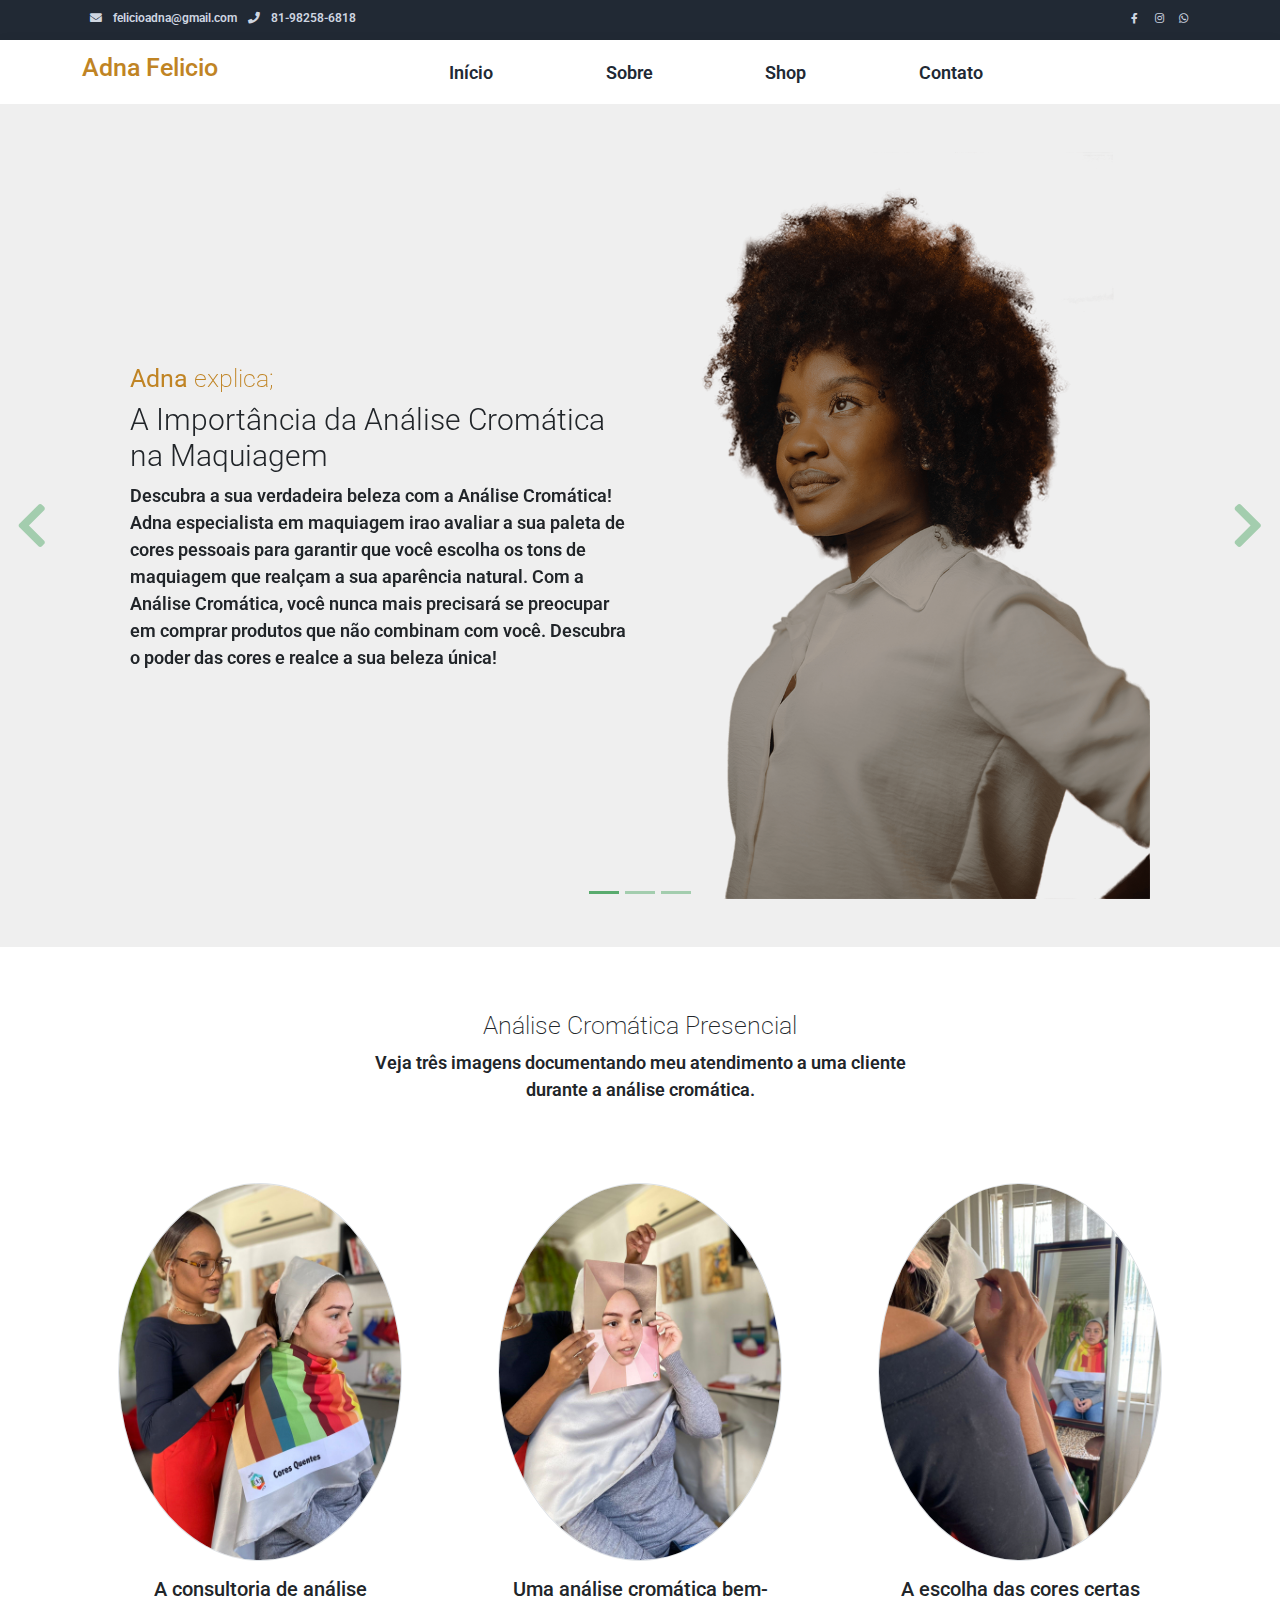
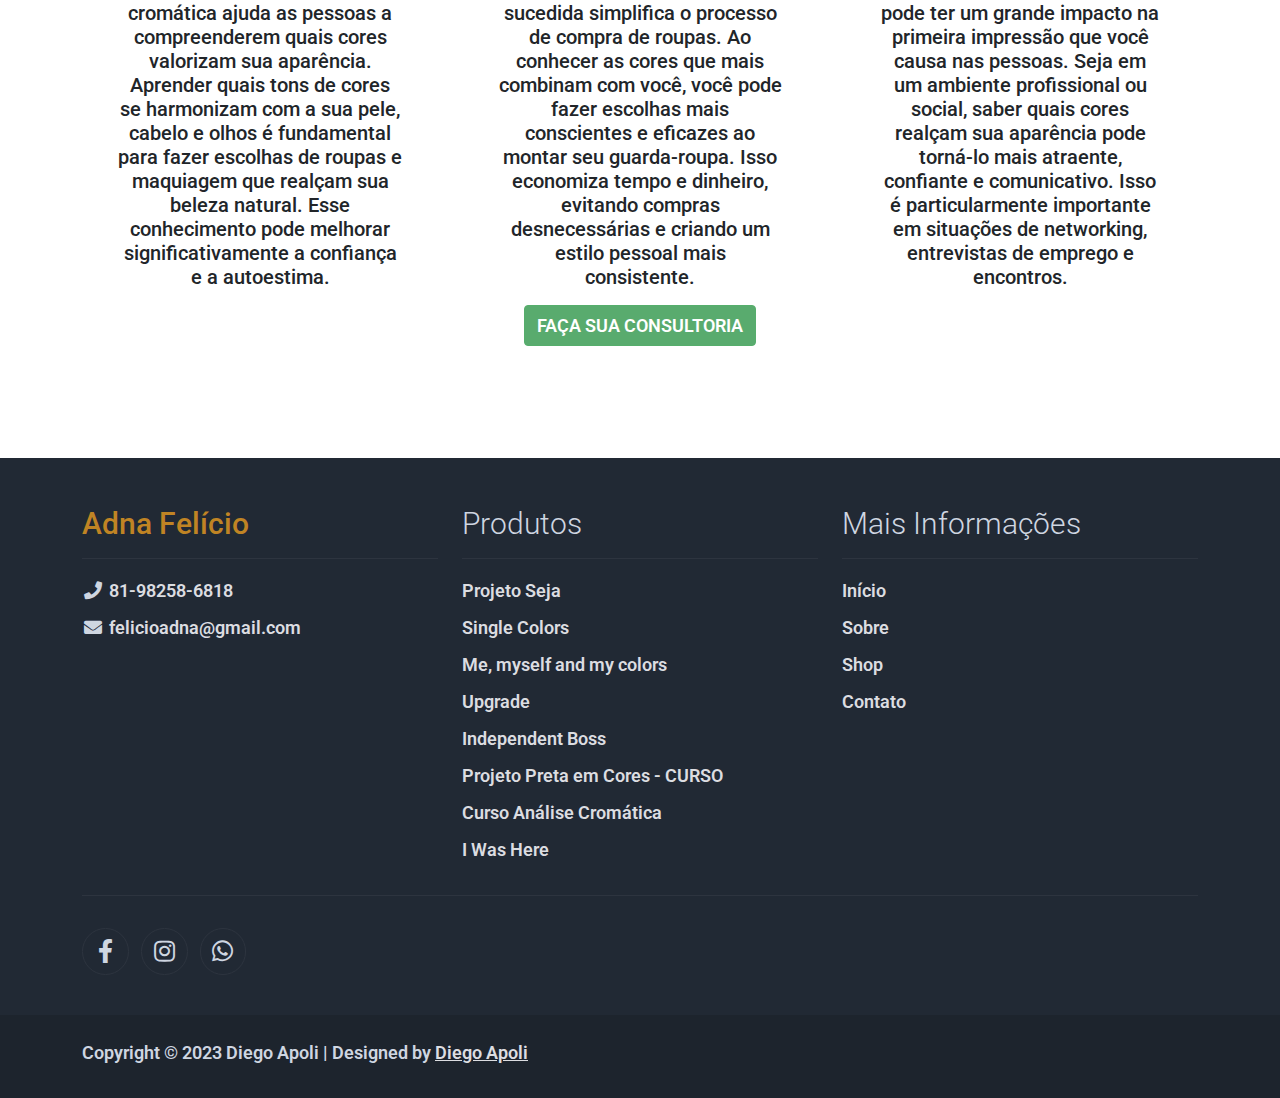
==== adnafinal2000/index.html @ 1d319ee3 "Add files via upload" ====
<!DOCTYPE html>
<html lang="Br-pt">

<head>
    <title>Estilo e Cores - Consultoria</title>
    <meta charset="utf-8">
    <meta name="viewport" content="width=device-width, initial-scale=1">

    <link rel="shortcut icon" type="image/x-icon" href="assets/img/Análise Cromática On-line Pocket interno.jpg">


    <link rel="stylesheet" href="assets/css/bootstrap.min.css">
    <link rel="stylesheet" href="assets/css/templatemo.css">
    <link rel="stylesheet" href="assets/css/custom.css">

    <!-- Load fonts style after rendering the layout styles -->
    <link rel="stylesheet"
        href="https://fonts.googleapis.com/css2?family=Roboto:wght@100;200;300;400;500;700;900&display=swap">
    <link rel="stylesheet" href="assets/css/fontawesome.min.css">
    <!--


-->
</head>

<body>
    <!-- Start Top Nav -->
    <nav class="navbar navbar-expand-lg bg-dark navbar-light d-none d-lg-block" id="templatemo_nav_top">
        <div class="container text-light">
            <div class="w-100 d-flex justify-content-between">
                <div>
                    <i class="fa fa-envelope mx-2"></i>
                    <a class="navbar-sm-brand text-light text-decoration-none"
                        href="mailto: felicioadna@gmail.com">felicioadna@gmail.com</a>
                    <i class="fa fa-phone mx-2"></i>
                    <a class="navbar-sm-brand text-light text-decoration-none" href="https://wa.me/5581982586818"
                        target="_blank">81-98258-6818</a>
                </div>
                <div>
                    <a class="text-light" href="https://www.facebook.com/felicioadna" target="_blank" rel="sponsored"><i
                            class="fab fa-facebook-f fa-sm fa-fw me-2"></i></a>
                    <a class="text-light" href="https://www.instagram.com/adfelicio/" target="_blank"><i
                            class="fab fa-instagram fa-sm fa-fw me-2"></i></a>
                    <a class="text-light" href="https://wa.me/5581982586818" target="_blank"><i
                            class="fab fa-whatsapp fa-sm fa-fw me-2"></i></a>
                </div>
            </div>
        </div>
    </nav>
    <!-- Close Top Nav -->


    <!-- Header -->
    <nav class="navbar navbar-expand-lg navbar-light shadow">
        <div class="container d-flex justify-content-between align-items-center">

            <a class="navbar-brand text-success logo h1 align-self-center" href="index.html">
                Adna Felicio
            </a>

            <button class="navbar-toggler border-0" type="button" data-bs-toggle="collapse"
                data-bs-target="#templatemo_main_nav" aria-controls="navbarSupportedContent" aria-expanded="false"
                aria-label="Toggle navigation">
                <span class="navbar-toggler-icon"></span>
            </button>

            <div class="align-self-center collapse navbar-collapse flex-fill  d-lg-flex justify-content-lg-between"
                id="templatemo_main_nav">
                <div class="flex-fill">
                    <ul class="nav navbar-nav d-flex justify-content-between mx-lg-auto">
                        <li class="nav-item">
                            <a class="nav-link" href="index.html">Início</a>
                        </li>
                        <li class="nav-item">
                            <a class="nav-link" href="about.html">Sobre</a>
                        </li>
                        <li class="nav-item">
                            <a class="nav-link" href="shop.html">Shop</a>
                        </li>
                        <li class="nav-item">
                            <a class="nav-link" href="contact.html">Contato</a>
                        </li>
                    </ul>
                </div>
          
                    </a>

                    </a>
                </div>
            </div>

        </div>
    </nav>
    <!-- Close Header -->

    <!-- Modal -->
    
                    </button>
                </div>
            </form>
        </div>
    </div>



    <!-- Start Banner Hero -->
    <div id="template-mo-zay-hero-carousel" class="carousel slide" data-bs-ride="carousel">
        <ol class="carousel-indicators">
            <li data-bs-target="#template-mo-zay-hero-carousel" data-bs-slide-to="0" class="active"></li>
            <li data-bs-target="#template-mo-zay-hero-carousel" data-bs-slide-to="1"></li>
            <li data-bs-target="#template-mo-zay-hero-carousel" data-bs-slide-to="2"></li>
        </ol>
        <div class="carousel-inner">
            <div class="carousel-item active">
                <div class="container">
                    <div class="row p-5">
                        <div class="mx-auto col-md-8 col-lg-6 order-lg-last">
                            <img class="img-fluid" src="./assets/img/banner01.png" alt="">
                        </div>
                        <div class="col-lg-6 mb-0 d-flex align-items-center">
                            <div class="text-align-left align-self-center">
                                <h1 class="h1 text-success"><b>Adna</b> explica;</h1>
                                <h3 class="h2">A Importância da Análise Cromática na Maquiagem</h3>
                                <p>
                                    Descubra a sua verdadeira beleza com a Análise Cromática! Adna especialista em
                                    maquiagem irao avaliar a
                                    sua paleta de cores pessoais para garantir que você escolha os tons de
                                    maquiagem que realçam a sua aparência natural. Com a Análise Cromática,
                                    você nunca mais precisará se preocupar em comprar produtos que não combinam com
                                    você.
                                    Descubra o poder das cores e realce a sua beleza única!
                                </p>
                            </div>
                        </div>
                    </div>
                </div>
            </div>
            <div class="carousel-item">
                <div class="container">
                    <div class="row p-5">
                        <div class="mx-auto col-md-8 col-lg-6 order-lg-last">
                            <img class="img-fluid" src="./assets/img/banner02.png" alt="">
                        </div>
                        <div class="col-lg-6 mb-0 d-flex align-items-center">
                            <div class="text-align-left">
                                <h1 class="h1"></h1>
                                <h3 class="h2">Seu estilo pessoal é a linguagem silenciosa que você usa para contar ao
                                    mundo quem você é, sem dizer uma palavra</h3>
                                <p>
                                    O estilo pessoal é uma parte importante da nossa identidade. Ele pode nos ajudar a
                                    nos sentirmos confiantes, expressivos e conectados com quem somos.
                                    Se você está procurando melhorar seu estilo pessoal, mas não sabe por onde começar,
                                    uma consultoria pode ser uma ótima opção.
                                </p>
                            </div>
                        </div>
                    </div>
                </div>
            </div>
            <div class="carousel-item">
                <div class="container">
                    <div class="row p-5">
                        <div class="mx-auto col-md-8 col-lg-6 order-lg-last">
                            <img class="img-fluid" src="./assets/img/banner03.png" alt="">
                        </div>
                        <div class="col-lg-6 mb-0 d-flex align-items-center">
                            <div class="text-align-left">
                                <h1 class="h1"></h1>
                                <h3 class="h2">Descubra Sua Paleta de Cores Pessoais com a Análise Cromática</h3>
                                <p>
                                    A Análise Cromática é a chave para desbloquear a sua verdadeira beleza! Nossos
                                    profissionais de beleza estão prontos para ajudá-la a identificar as cores que
                                    realçam a sua aparência única.
                                    Com a Análise Cromática, você terá confiança para escolher os tons certos de
                                    maquiagem, roupas e acessórios que combinam perfeitamente com você.
                                    Transforme a maneira como você se vê e se apresenta ao mundo com a Análise
                                    Cromática.
                                </p>
                            </div>
                        </div>
                    </div>
                </div>
            </div>
        </div>

        <a class="carousel-control-prev text-decoration-none w-auto ps-3" href="#template-mo-zay-hero-carousel"
            role="button" data-bs-slide="prev">
            <i class="fas fa-chevron-left"></i>
        </a>
        <a class="carousel-control-next text-decoration-none w-auto pe-3" href="#template-mo-zay-hero-carousel"
            role="button" data-bs-slide="next">
            <i class="fas fa-chevron-right"></i>
        </a>
    </div>
    <!-- End Banner Hero -->


    <!-- Start Categories of The Month -->
    <section class="container py-5">
        <div class="row text-center pt-3">
            <div class="col-lg-6 m-auto">
                <h1 class="h1">Análise Cromática Presencial</h1>
                <p>
                    Veja três imagens documentando meu atendimento a uma cliente durante a análise cromática.
                </p>
            </div>
        </div>
        <div class="row">
            <div class="col-12 col-md-4 p-5 mt-3">
                <a href="#"><img src="./assets/img/cliente01.jpg" class="rounded-circle img-fluid border"></a>
                <h5 class="text-center mt-3 mb-3">A consultoria de análise cromática ajuda as pessoas a compreenderem
                    quais cores valorizam sua aparência.
                    Aprender quais tons de cores se harmonizam com a sua pele, cabelo e olhos é fundamental para fazer
                    escolhas de roupas e maquiagem que realçam sua beleza natural.
                    Esse conhecimento pode melhorar significativamente a confiança e a autoestima.</h5>
                <p class="text-center"><a class="btn btn-succes"></a></p>
            </div>
            <div class="col-12 col-md-4 p-5 mt-3">
                <a href="#"><img src="./assets/img/cliente02.jpg" class="rounded-circle img-fluid border"></a>
                <h2 class="h5 text-center mt-3 mb-3">Uma análise cromática bem-sucedida simplifica o processo de compra
                    de roupas. Ao conhecer as cores que mais combinam com você,
                    você pode fazer escolhas mais conscientes e eficazes ao montar seu guarda-roupa.
                    Isso economiza tempo e dinheiro, evitando compras desnecessárias e criando um estilo pessoal mais
                    consistente.</h2>
                <p class="text-center"><a class="btn btn-success" href="https://wa.me/5581982586818"
                        target="_blank">FAÇA SUA CONSULTORIA</a></p>
            </div>
            <div class="col-12 col-md-4 p-5 mt-3">
                <a href="#"><img src="./assets/img/cliente03.jpg" class="rounded-circle img-fluid border"></a>
                <h2 class="h5 text-center mt-3 mb-3">A escolha das cores certas pode ter um grande impacto na primeira
                    impressão que você causa nas pessoas. Seja em um ambiente profissional ou social,
                    saber quais cores realçam sua aparência pode torná-lo mais atraente,
                    confiante e comunicativo. Isso é particularmente importante em situações de networking, entrevistas
                    de emprego e encontros.</h2>
                <p class="text-center"><a class="btn btn-succes"></a></p>
            </div>
        </div>
    </section>
    <!-- End Categories of The Month -->


    <!-- Start Featured Product -->

    <!-- End Featured Product -->


    <!-- Start Footer -->
    <footer class="bg-dark" id="tempaltemo_footer">
        <div class="container">
            <div class="row">

                <div class="col-md-4 pt-5">
                    <h2 class="h2 text-success border-bottom pb-3 border-light logo">Adna Felício</h2>
                    <ul class="list-unstyled text-light footer-link-list">
                        <li>
                            <i class="fa fa-phone fa-fw"></i>
                            <a class="text-decoration-none" href="https://wa.me/5581982586818" target="_blank">81-98258-6818</a>
                        </li>
                        <li>
                            <i class="fa fa-envelope fa-fw"></i>
                            <a class="text-decoration-none" href="mailto:felicioadna@gmail.com">felicioadna@gmail.com</a>
                        </li>
                    </ul>
                </div>

                <div class="col-md-4 pt-5">
                    <h2 class="h2 text-light border-bottom pb-3 border-light">Produtos</h2>
                    <ul class="list-unstyled text-light footer-link-list">
                        <li><a class="text-decoration-none" href="https://adnafelicio.com.br/shop-single.html">Projeto Seja</a></li>
                        <li><a class="text-decoration-none" href="https://adnafelicio.com.br/shop-single2.html">Single Colors</a></li>
                        <li><a class="text-decoration-none" href="https://adnafelicio.com.br/shop-single3.html">Me, myself and my colors</a></li>
                        <li><a class="text-decoration-none" href="https://adnafelicio.com.br/shop-single4.html">Upgrade</a></li>
                        <li><a class="text-decoration-none" href="https://adnafelicio.com.br/shop-single5.html">Independent Boss</a></li>
                        <li><a class="text-decoration-none" href="https://adnafelicio.com.br/shop-single6.html">Projeto Preta em Cores - CURSO</a></li>
                        <li><a class="text-decoration-none" href="https://adnafelicio.com.br/shop-single7.html">Curso Análise Cromática</a></li>
                        <li><a class="text-decoration-none" href="https://adnafelicio.com.br/shop-single8.html"> I Was Here</a></li>


                    </ul>
                </div>
                <div class="col-md-4 pt-5">
                    <h2 class="h2 text-light border-bottom pb-3 border-light">Mais Informações</h2>
                    <ul class="list-unstyled text-light footer-link-list">
                        <li><a class="text-decoration-none" href="https://adnafelicio.com.br/index.html">Início</a></li>
                        <li><a class="text-decoration-none" href="https://adnafelicio.com.br/about.html">Sobre</a></li>
                        <li><a class="text-decoration-none" href="https://adnafelicio.com.br/shop.html">Shop</a></li>
                        <li><a class="text-decoration-none" href="https://adnafelicio.com.br/contact.html">Contato</a></li>
                    </ul>
                </div>

            </div>

            <div class="row text-light mb-4">
                <div class="col-12 mb-3">
                    <div class="w-100 my-3 border-top border-light"></div>
                </div>
                <div class="col-auto me-auto">
                    <ul class="list-inline text-left footer-icons">
                        <li class="list-inline-item border border-light rounded-circle text-center">
                            <a class="text-light text-decoration-none" target="_blank" href="https://www.facebook.com/felicioadna"><i
                                    class="fab fa-facebook-f fa-lg fa-fw"></i></a>
                        </li>
                        <li class="list-inline-item border border-light rounded-circle text-center">
                            <a class="text-light text-decoration-none" target="_blank"
                                href="https://www.instagram.com/adfelicio/"><i class="fab fa-instagram fa-lg fa-fw"></i></a>
                        </li>
                        <li class="list-inline-item border border-light rounded-circle text-center">
                            <a class="text-light text-decoration-none" target="_blank" href="https://wa.me/5581982586818"><i
                                    class="fab fa-whatsapp fa-lg fa-fw"></i></a>
                        </li>
                     
                    </ul>
                </div>
                
                </div>
            </div>
        </div>

        <div class="w-100 bg-black py-3">
            <div class="container">
                <div class="row pt-2">
                    <div class="col-12">
                        <p class="text-left text-light">
                            Copyright &copy; 2023 Diego Apoli
                            | Designed by <a rel="sponsored" href="https://www.instagram.com/diegoapoli/"
                                target="_blank">Diego Apoli</a>
                        </p>
                    </div>
                </div>
            </div>
        </div>

    </footer>
    <!-- End Footer -->

    <!-- Start Script -->
    <script src="assets/js/jquery-1.11.0.min.js"></script>
    <script src="assets/js/jquery-migrate-1.2.1.min.js"></script>
    <script src="assets/js/bootstrap.bundle.min.js"></script>
    <script src="assets/js/templatemo.js"></script>
    <script src="assets/js/custom.js"></script>



  
    
</body>

</html>
---- adnafinal2000/assets/css/templatemo.css ----
/*

TemplateMo 559 Zay Shop

https://templatemo.com/tm-559-zay-shop

---------------------------------------------
Table of contents
------------------------------------------------
1. Typography
2. General
3. Nav
4. Hero Carousel
5. Accordion
6. Shop
7. Product
8. Carousel Hero
9. Carousel Brand
10. Services
11. Contact map
12. Footer
13. Small devices (landscape phones, 576px and up)
14. Medium devices (tablets, 768px and up)
15. Large devices (desktops, 992px and up)
16. Extra large devices (large desktops, 1200px and up)
--------------------------------------------- */




/* Typography */
body, ul, li, p, a, label, input, div {
  font-family: 'Roboto', sans-serif;
  font-size: 18px !important;
  font-weight: 600 !important;
}
.h1 {
  font-family: 'Roboto', sans-serif;
  font-size: 25px !important;
  font-weight: 200 !important;
}
.h2 {
  font-family: 'Roboto', sans-serif;
  font-size: 30px !important;
  font-weight: 300;
}
.h3 {
  font-family: 'Roboto', sans-serif;
  font-size: 22px !important;
}
/* General */
.logo { font-weight: 500 !important;}
.text-warning {  color: #ede861 !important;}
.text-muted { color: #bcbcbc !important;}
.text-success { color: #c08424 !important;}
.text-light { color: #cfd6e1 !important;}
.bg-dark { background-color: #212934 !important;}
.bg-light { background-color: #e9eef5 !important;}
.bg-black { background-color: #1d242d !important;}
.bg-success { background-image: url("../img/fotofundosobre.jpg") !important;}
.btn-success {
  background-color: #59ab6e !important;
  border-color: #56ae6c !important;
}
.pagination .page-link:hover {color: #000;}
.pagination .page-link:hover, .pagination .page-link.active {
  background-color: #69bb7e;
  color: #fff;
}
/* Nav */
#templatemo_nav_top { min-height: 40px;}
#templatemo_nav_top * { font-size: .9em !important;}
#templatemo_main_nav a { color: #212934;}
#templatemo_main_nav a:hover { color: #69bb7e;}
#templatemo_main_nav .navbar .nav-icon { margin-right: 20px;}

/* Hero Carousel */
#template-mo-zay-hero-carousel { background: #efefef !important;}
/* Accordion */
.templatemo-accordion a { color: #000;}
.templatemo-accordion a:hover { color: #333d4a;}
/* Shop */
.shop-top-menu a:hover { color: #69bb7e !important;}
/* Product */
.product-wap { box-shadow: 0px 5px 10px 0px rgba(0, 0, 0, 0.10);}
.product-wap .product-color-dot.color-dot-red { background:#f71515;}
.product-wap .product-color-dot.color-dot-blue { background:#6db4fe;}
.product-wap .product-color-dot.color-dot-black { background:#000000;}
.product-wap .product-color-dot.color-dot-light { background:#e0e0e0;}
.product-wap .product-color-dot.color-dot-green { background:#0bff7e;}
.card.product-wap .card .product-overlay {
  background: rgba(0,0,0,.2);
  visibility: hidden;
  opacity: 0;
  transition: .3s;
}
.card.product-wap:hover .card .product-overlay {
  visibility: visible;
  opacity: 1;
}
.card.product-wap a { color: #000;}
#carousel-related-product .slick-slide:focus { outline: none !important;}
#carousel-related-product .slick-dots li button:before {
  font-size: 15px;
  margin-top: 20px;
}
/* Brand */
.brand-img {
  filter: grayscale(100%);
  opacity: 0.5;
  transition: .5s;
}
.brand-img:hover {
  filter: grayscale(0%);
  opacity: 1;
}
/* Carousel Hero */
#template-mo-zay-hero-carousel .carousel-indicators li {
  margin-top: -50px;
  background-color: #59ab6e;
}
#template-mo-zay-hero-carousel .carousel-control-next i,
#template-mo-zay-hero-carousel .carousel-control-prev i {
  color: #59ab6e !important;
  font-size: 2.8em !important;
}
/* Carousel Brand */
.tempaltemo-carousel .h1 {
  font-size: .5em !important;
  color: #000 !important;
}
/* Services */
.services-icon-wap {transition: .3s;}
.services-icon-wap:hover, .services-icon-wap:hover i {color: #fff;}
.services-icon-wap:hover {background: #69bb7e;}
/* Contact map */
.leaflet-control a, .leaflet-control { font-size: 10px !important;}
.form-control { border: 1px solid #e8e8e8;}
/* Footer */
#tempaltemo_footer a { color: #dcdde1;}
#tempaltemo_footer a:hover { color: #68bb7d;}
#tempaltemo_footer ul.footer-link-list li { padding-top: 10px;}
#tempaltemo_footer ul.footer-icons li {
  width: 2.6em;
  height: 2.6em;
  line-height: 2.6em;
}
#tempaltemo_footer ul.footer-icons li:hover {
  background-color: #cfd6e1;
  transition: .5s;
}
#tempaltemo_footer ul.footer-icons li:hover i {
  color: #212934;
  transition: .5s;
}
#tempaltemo_footer .border-light { border-color: #2d343f !important;}
/*
// Extra small devices (portrait phones, less than 576px)
// No media query since this is the default in Bootstrap
*/
/* Small devices (landscape phones, 576px and up)*/
.product-wap .h3, .product-wap li, .product-wap i, .product-wap p {
  font-size: 12px !important;
}
.product-wap .product-color-dot {
  width: 6px;
  height: 6px;
}

@media (min-width: 576px) {
  .tempaltemo-carousel .h1 { font-size: 1em !important;}
}

/*// Medium devices (tablets, 768px and up)*/
@media (min-width: 768px) {
  #templatemo_main_nav .navbar-nav {max-width: 450px;}
 }

/* Large devices (desktops, 992px and up)*/
@media (min-width: 992px) {
  #templatemo_main_nav .navbar-nav {max-width: 550px;}
  #template-mo-zay-hero-carousel .carousel-item {min-height: 30rem !important;}
  .product-wap .h3, .product-wap li, .product-wap i, .product-wap p {font-size: 18px !important;}
  .product-wap .product-color-dot {
    width: 12px;
    height: 12px;
  }
}

/* Extra large devices (large desktops, 1200px and up)*/
@media (min-width: 1200px) {}
---- adnafinal2000/assets/css/custom.css ----
/*
Custom Css
*/
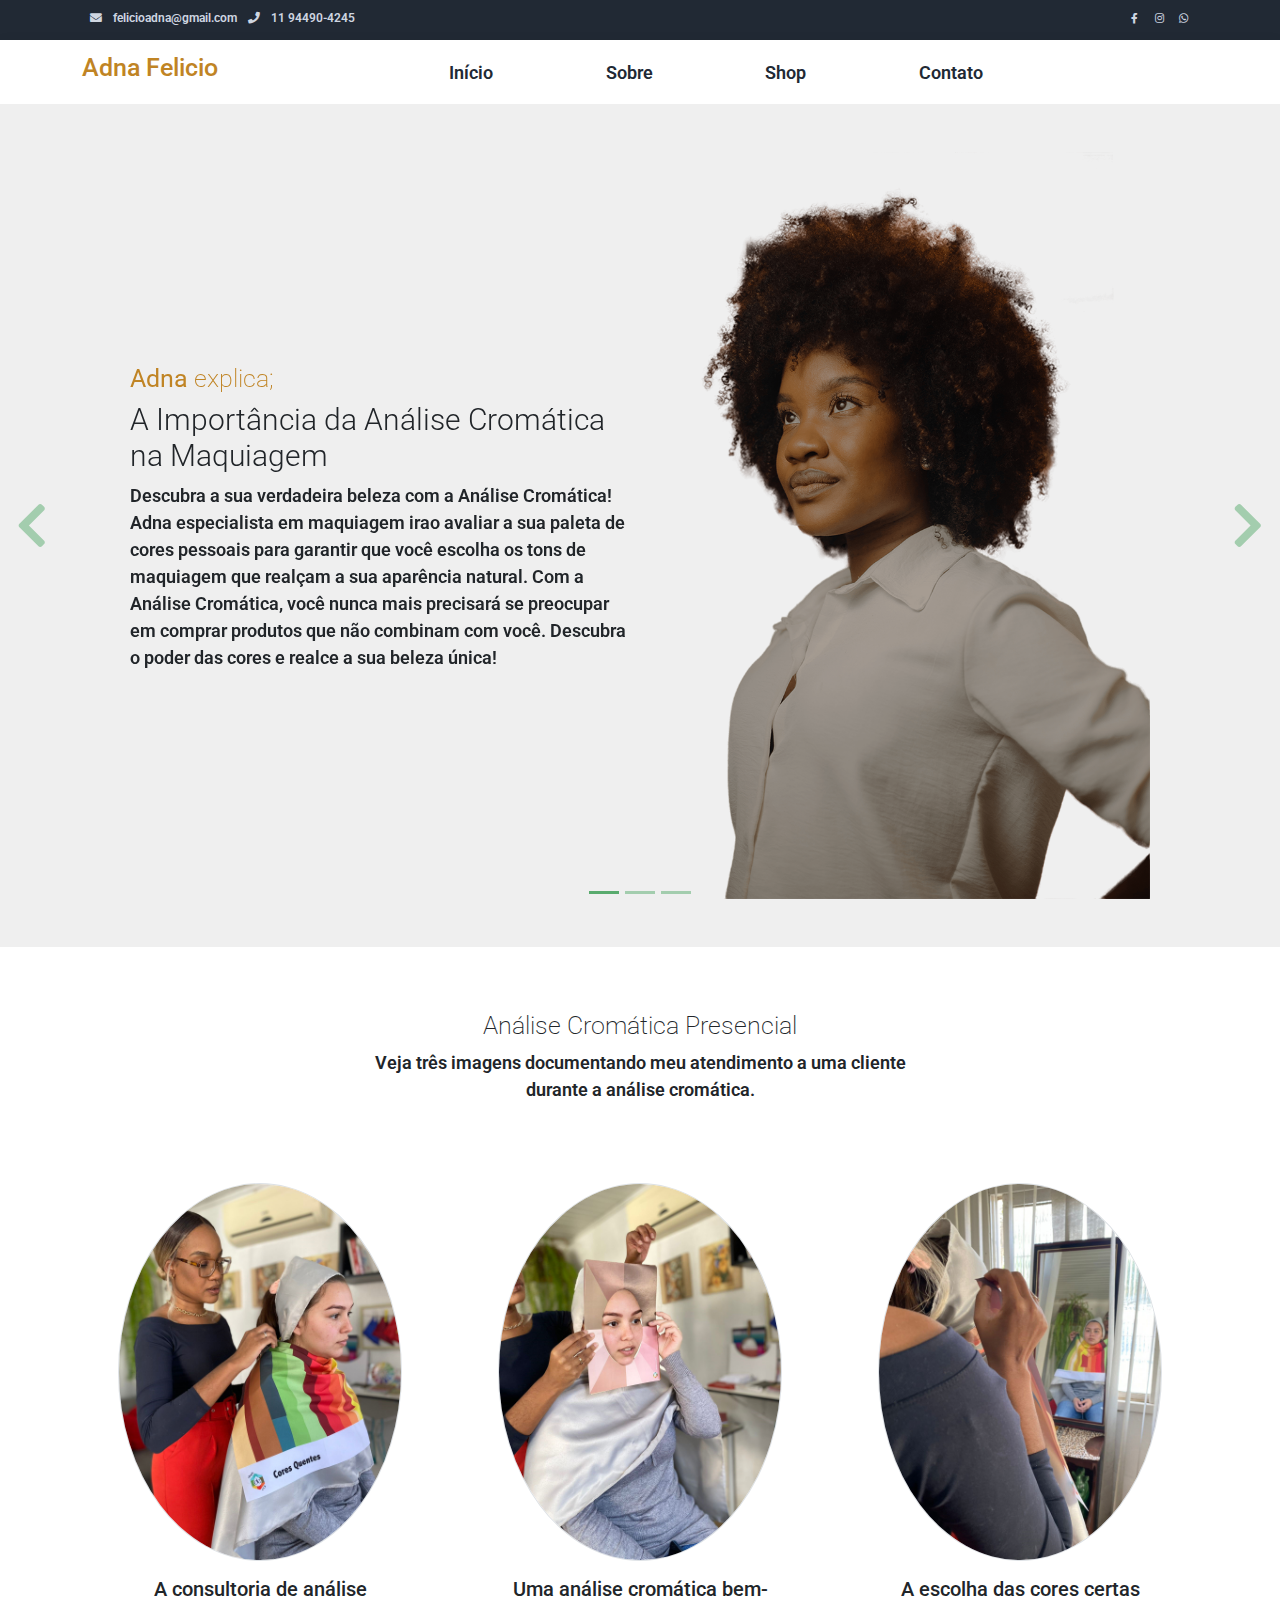
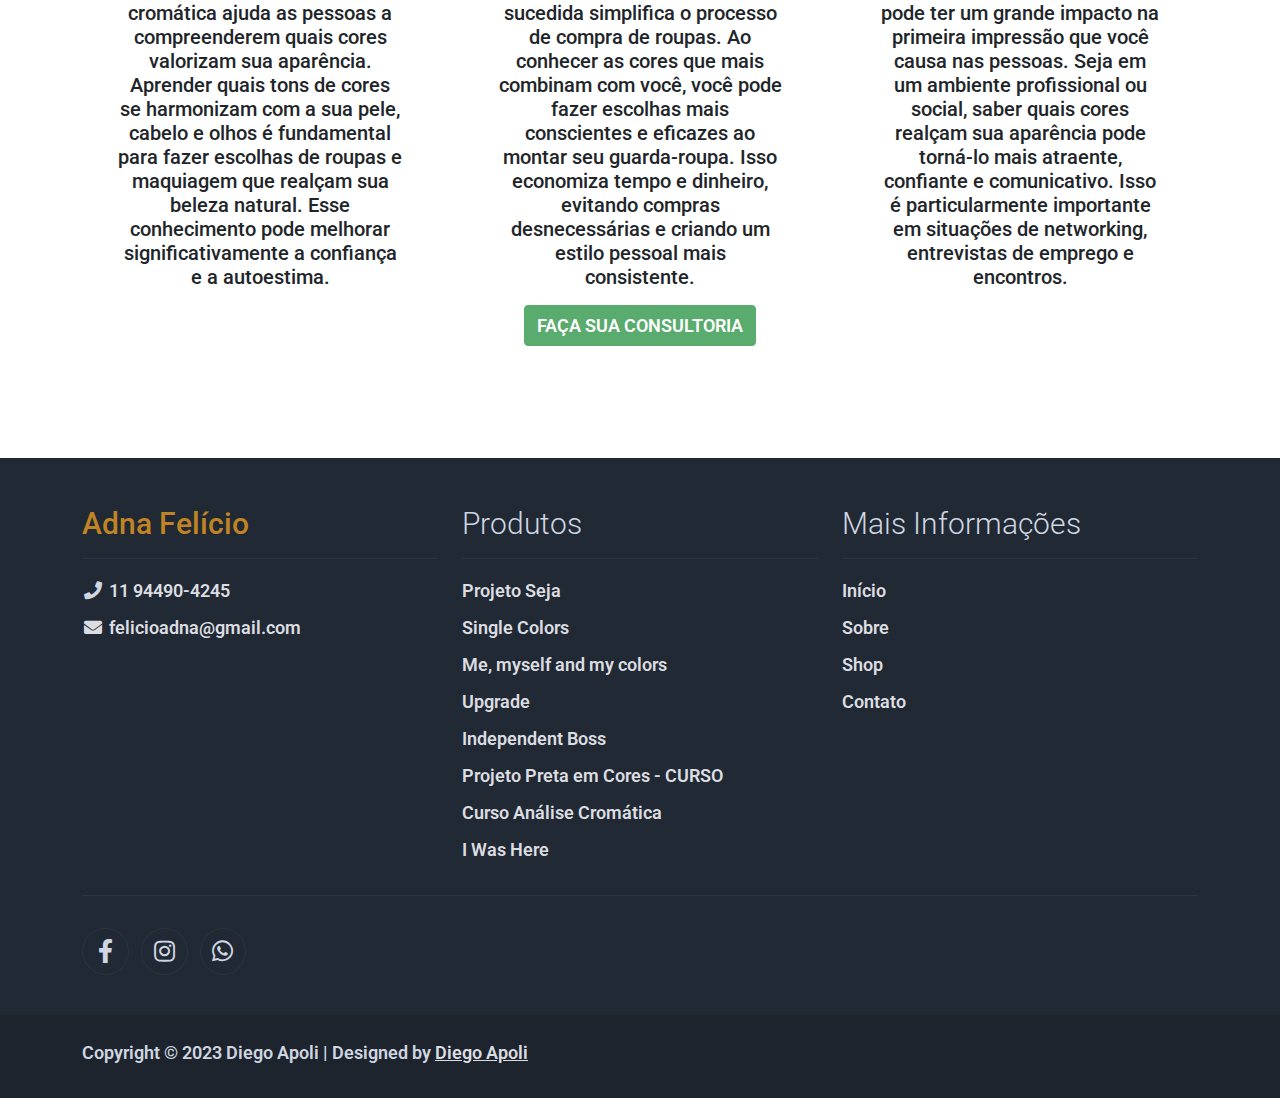
==== commit 13d9c813: "mudei W.a" ====
--- a/adnafinal2000/index.html
+++ b/adnafinal2000/index.html
@@ -33,15 +33,14 @@
                     <a class="navbar-sm-brand text-light text-decoration-none"
                         href="mailto: felicioadna@gmail.com">felicioadna@gmail.com</a>
                     <i class="fa fa-phone mx-2"></i>
-                    <a class="navbar-sm-brand text-light text-decoration-none" href="https://wa.me/5581982586818"
-                        target="_blank">81-98258-6818</a>
+                    <a class="navbar-sm-brand text-light text-decoration-none" href="https://wa.me/11944904245" target="_blank">11 94490-4245</a>
                 </div>
                 <div>
                     <a class="text-light" href="https://www.facebook.com/felicioadna" target="_blank" rel="sponsored"><i
                             class="fab fa-facebook-f fa-sm fa-fw me-2"></i></a>
                     <a class="text-light" href="https://www.instagram.com/adfelicio/" target="_blank"><i
                             class="fab fa-instagram fa-sm fa-fw me-2"></i></a>
-                    <a class="text-light" href="https://wa.me/5581982586818" target="_blank"><i
+                    <a class="text-light" href="https://wa.me/11944904245" target="_blank"><i
                             class="fab fa-whatsapp fa-sm fa-fw me-2"></i></a>
                 </div>
             </div>
@@ -222,7 +221,7 @@
                     você pode fazer escolhas mais conscientes e eficazes ao montar seu guarda-roupa.
                     Isso economiza tempo e dinheiro, evitando compras desnecessárias e criando um estilo pessoal mais
                     consistente.</h2>
-                <p class="text-center"><a class="btn btn-success" href="https://wa.me/5581982586818"
+                <p class="text-center"><a class="btn btn-success" href="https://wa.me/11944904245"
                         target="_blank">FAÇA SUA CONSULTORIA</a></p>
             </div>
             <div class="col-12 col-md-4 p-5 mt-3">
@@ -254,8 +253,7 @@
                     <ul class="list-unstyled text-light footer-link-list">
                         <li>
                             <i class="fa fa-phone fa-fw"></i>
-                            <a class="text-decoration-none" href="https://wa.me/5581982586818" target="_blank">81-98258-6818</a>
-                        </li>
+                            <a class="text-decoration-none" href="https://wa.me/11944904245" target="_blank">11 94490-4245</li>
                         <li>
                             <i class="fa fa-envelope fa-fw"></i>
                             <a class="text-decoration-none" href="mailto:felicioadna@gmail.com">felicioadna@gmail.com</a>
@@ -305,7 +303,7 @@
                                 href="https://www.instagram.com/adfelicio/"><i class="fab fa-instagram fa-lg fa-fw"></i></a>
                         </li>
                         <li class="list-inline-item border border-light rounded-circle text-center">
-                            <a class="text-light text-decoration-none" target="_blank" href="https://wa.me/5581982586818"><i
+                            <a class="text-light text-decoration-none" target="_blank" href="https://wa.me/11944904245"><i
                                     class="fab fa-whatsapp fa-lg fa-fw"></i></a>
                         </li>
                      
